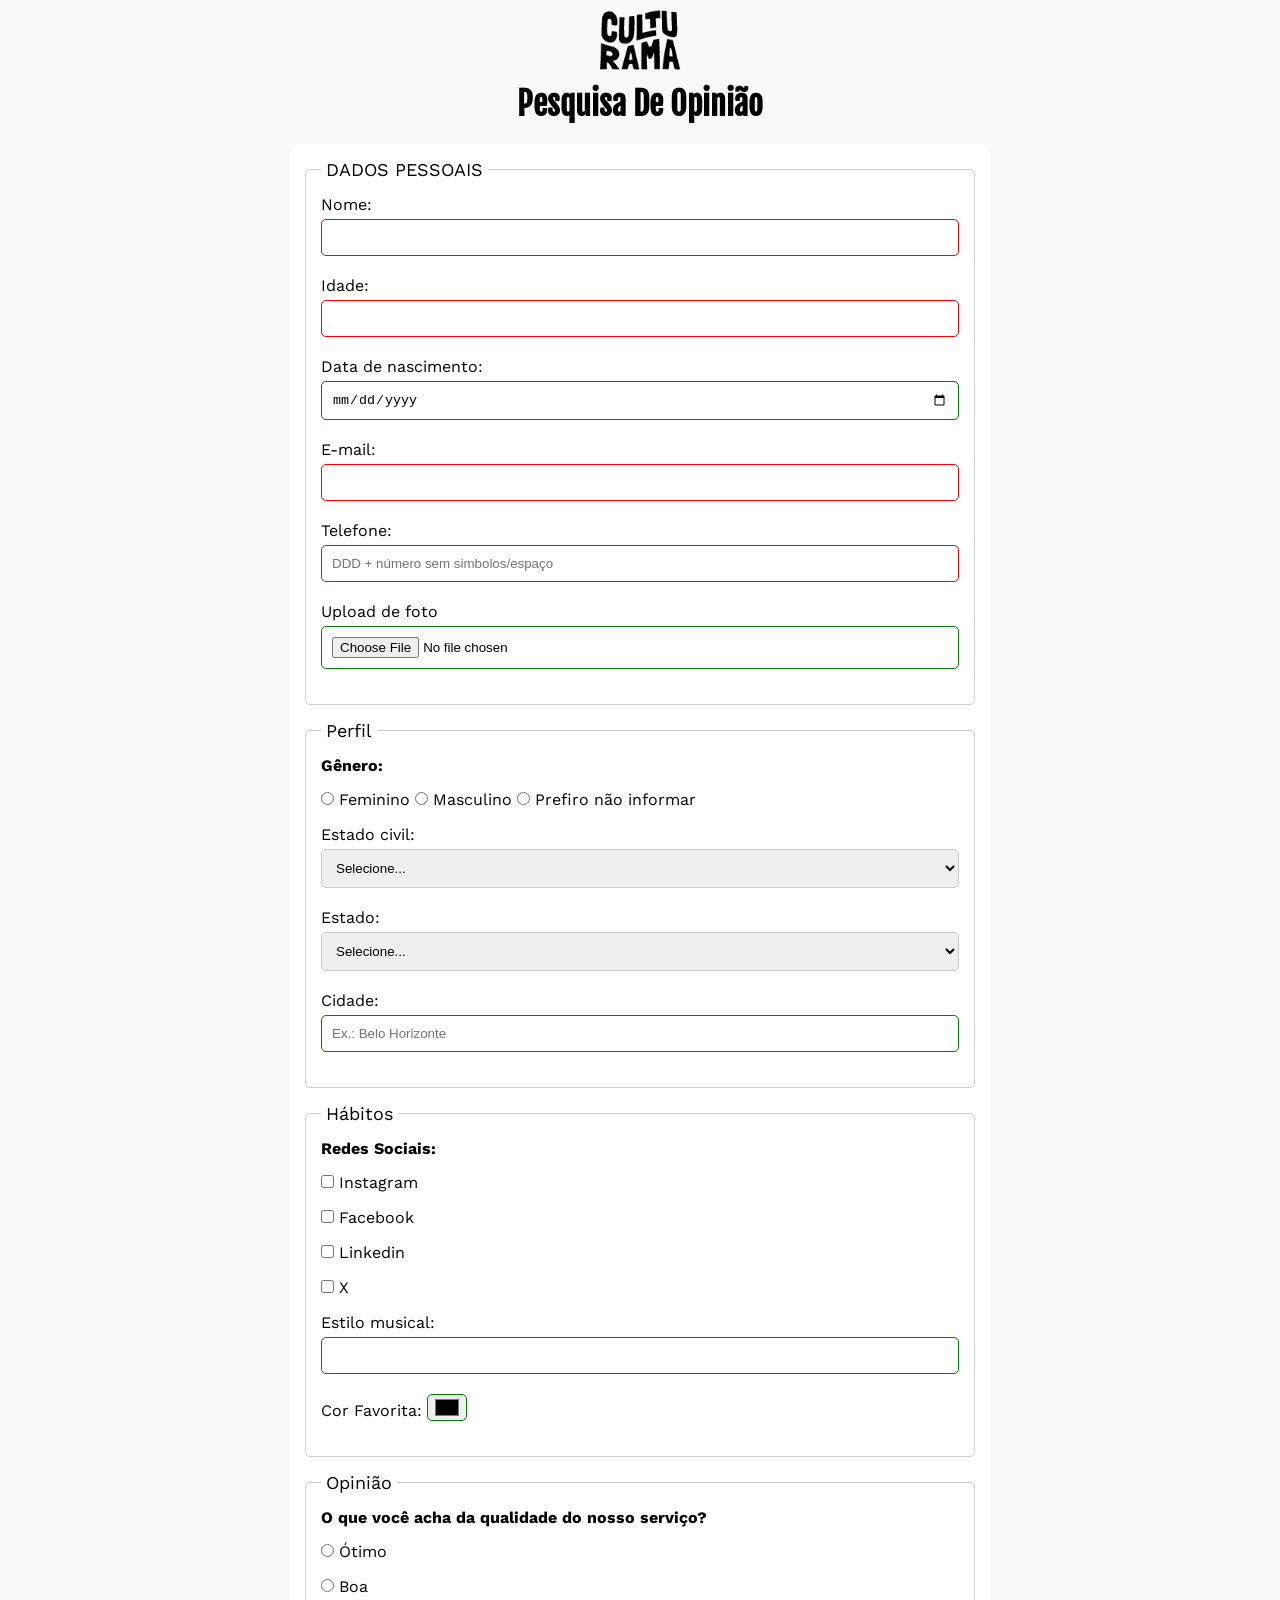
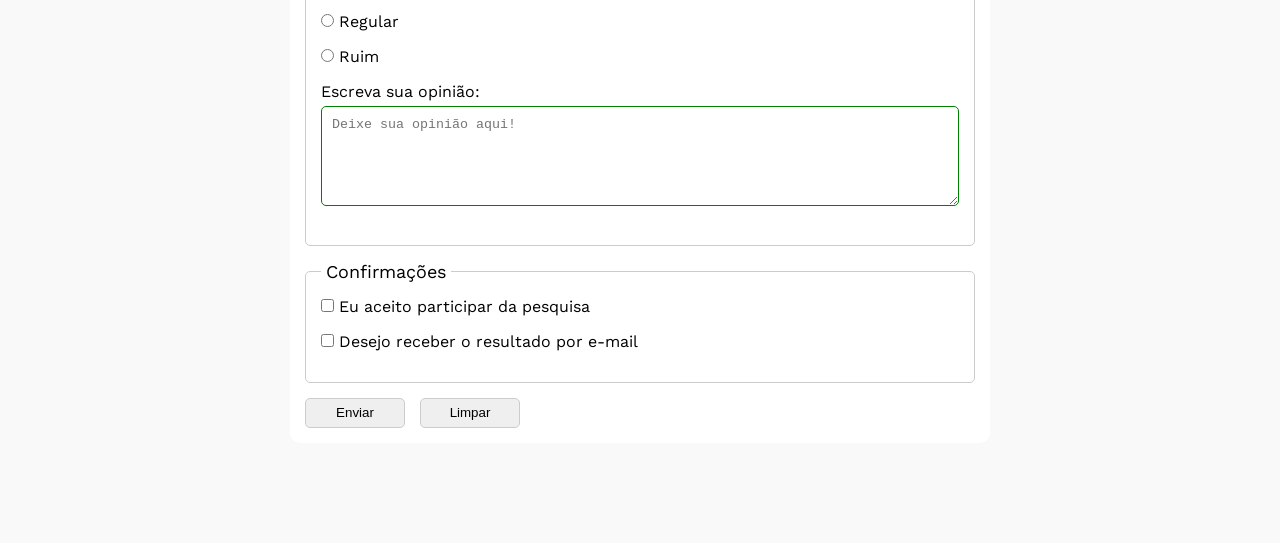
==== index.html @ b34100d3 "adicionando validacoes visuais ao formulario" ====
<!DOCTYPE html>
<html lang="pt-br">

<head>
  <meta charset="UTF-8">
  <meta name="viewport" content="width=device-width, initial-scale=1.0">
  <link rel="stylesheet" href="./css/style.css">
  <link rel="shortcut icon" href="culturama-favico.png" type="image/x-icon">

  <link rel="preconnect" href="https://fonts.googleapis.com">
  <link rel="preconnect" href="https://fonts.gstatic.com" crossorigin>
  <link href="https://fonts.googleapis.com/css2?family=Fjalla+One&family=Work+Sans&display=swap" rel="stylesheet">
  <title>Pesquisa Culturama</title>
</head>

<body>
  <main>
    <header>
      <img src="/img/logo-culturama.png" alt="loco culturama">
      <h1>Pesquisa De Opinião</h1>
    </header>
    <section>

      <form action="#" method="get">
        <!-- Dados Pessoais  -->

        <fieldset>

          <legend>DADOS PESSOAIS</legend>

          <label for="name">Nome:</label>
          <input id="name" type="text" name="userName" required>
          <br>

          <label for="age">Idade:</label>
          <input id="age" type="number" name="useAge" min="12" max="100" required>

          <br>
          <label for="bithDate">Data de nascimento:</label>
          <input id="bithDate" type="date" name="userBithDate">
          <br>

          <label for="email">E-mail:</label>
          <input id="email" type="email" name="userEmail" required>
          <br>

          <label for="phoneNumber">Telefone:</label>
          <input id="phoneNumber" type="tel" name="userPhoneNumber" pattern="[0-9]{11}" placeholder="DDD + número sem simbolos/espaço" required>
          <br>

          <label for="image">Upload de foto</label>
          <input id="image" type="file" accept="image/*" name="userImage">

        </fieldset>

        <!-- Perfil  -->

        <fieldset>
          <legend>Perfil</legend>
          <p>Gênero:</p>
          <input id="fem" type="radio" name="userGender" value="Feminino">
          <label for="fem">Feminino</label>

          <input id="masc" type="radio" name="userGender" value="Masculino">
          <label for="masc">Masculino</label>

          <input id="notInformed" type="radio" name="userGender" value="notInformed">
          <label for="notInformed">Prefiro não informar</label>

          <br>

          <label for="maritalStatus">Estado civil:</label>
          <select id="maritalStatus" name="userMaritalStatus">
            <option value="notInformed">Selecione...</option>
            <option value="solteiro">Solteiro</option>
            <option value="casado">Casado</option>
            <option value="casado">União estável</option>
            <option value="divorciado">Divorciado</option>
          </select>

          <label for="state">Estado:</label>
          <select id="state" name="userState" required>
            <option value="" notInformed>Selecione...</option>
            <option value="acre">Acre</option>
            <option value="alagoas">Alagoas</option>
            <option value="amapa">Amapá</option>
            <option value="amazonas">Amazonas</option>
            <option value="bahia">Bahia</option>
            <option value="ceara">Ceará</option>
            <option value="distritoFederal">Distrito Federal</option>
            <option value="espiritoSanto">Espirito Santo</option>
            <option value="goias">Goiás</option>
            <option value="maranhao">Maranhão</option>
            <option value="matoGrossoDoSul">Mato Grosso do Sul</option>
            <option value="matoGrosso">Mato Grosso</option>
            <option value="minasGerais">Minas Gerais</option>
            <option value="para">Pará</option>
            <option value="paraiba">Paraíba</option>
            <option value="parana">Paraná</option>
            <option value="pernambuco">Pernambuco</option>
            <option value="piaui">Piauí</option>
            <option value="rioDeJaneiro">Rio de Janeiro</option>
            <option value="rioGrandeDoNorte">Rio Grande do Norte</option>
            <option value="rioGrandeDoSul">Rio Grande do Sul</option>
            <option value="rondonia">Rondônia</option>
            <option value="roraima">Roraima</option>
            <option value="santaCatarina">Santa Catarina</option>
            <option value="saoPaulo">São Paulo</option>
            <option value="sergipe">Sergipe</option>
            <option value="tocantins">Tocantins</option>
          </select>
          <br>

          <label for="city">Cidade:</label>
          <input id="city" type="text" name="userCity" autocomplete="address-level2" placeholder="Ex.: Belo Horizonte">

        </fieldset>

        <!-- Hábitos  -->

        <fieldset>
          <legend>Hábitos</legend>
          <p>Redes Sociais:</p>
          <input id="instagram" type="checkbox" name="social" value="instagram">
          <label for="instagram">Instagram</label>
          <br>
          <input id="facebook" type="checkbox" name="social" value="facebook">
          <label for="facebook">Facebook</label>
          <br>
          <input id="linkedin" type="checkbox" name="social" value="linkedin">
          <label for="linkedin">Linkedin</label>
          <br>
          <input id="x" type="checkbox" name="social" value="x">
          <label for="x">X</label>
          <br>
          <label for="musicStyle">Estilo musical:</label>
          <input id="musicStyle" list="styleTypes" type="text" name="UserMusicStyle">
          <datalist id="styleTypes">
            <option value="Rock">
            <option value="Pop">
            <option value="Samba">
            <option value="Sertanejo">
          </datalist>
          <br>
          <label for="favoriteColor">Cor Favorita:</label>
          <input id="favoriteColor" type="color" name="UserFavoriteColor">
          <br>
        </fieldset>

        <!-- Opinião  -->

        <fieldset>
          <legend>Opinião</legend>
          <p id="pergunta">O que você acha da qualidade do nosso serviço?</p>
          <input type="radio" name="userSatisfaction" id="otimo" value="otimo">
          <label for="otimo">Ótimo</label>
          <br>
          <input type="radio" name="userSatisfaction" id="boa" value="boa">
          <label for="boa">Boa</label>
          <br>
          <input type="radio" name="userSatisfaction" id="regular" value="regular">
          <label for="regular">Regular</label>
          <br>
          <input type="radio" name="userSatisfaction" id="ruim" value="ruim">
          <label for="ruim">Ruim</label>
          <br>

          <label for="comment">Escreva sua opinião:</label>
          <br>
          <textarea name="userComment" id="comment" placeholder="Deixe sua opinião aqui!"></textarea>
        </fieldset>

        <fieldset>
          <legend>Confirmações</legend>

          <input type="checkbox" name="userLgpd" id="userLgpdTerm" value="accept" required>
          <label for="userLgpdTerm">Eu aceito participar da pesquisa</label>
          <br>
          <input type="checkbox" name="userGetResult" id="getResult" value="accept">
          <label for="getResult">Desejo receber o resultado por e-mail</label>
        </fieldset>


        <button type="submit">Enviar</button>
        <button type="reset">Limpar</button>

      </form>
    </section>

  </main>

</body>

</html>
---- css/style.css ----
* {
  margin: 0;
  padding: 0;
  box-sizing: border-box;
}

body {
  background-color: #f9f9f9;
  font-family: "Work Sans", sans-serif;
}

main {
  width: 100%;
  max-width: 700px;
  margin: 0 auto;
}

header {
  text-align: center;
  margin-bottom: 20px;
}

img {
  width: 100px;
}

h1 {
  font-family: "Fjalla One", sans-serif;
}

form {
  background-color: #ffffff;
  padding: 15px;
  border-radius: 10px;
  margin-bottom: 100px;
}

fieldset {
  padding: 15px;
  border: 1px solid #cccccc;
  border-radius: 5px;
  margin-bottom: 15px;
}

legend {
  font-width: bold;
  font-size: 18px;
  padding: 0 5px;
}

label {
  display: inline-block;
  margin-bottom: 5px;
}

p {
  margin-bottom: 15px;
  font-weight: bold;
}

input,
select,
textarea {
  width: 100%;
  padding: 10px;
  margin-bottom: 20px;
  border: 1px solid #cccccc;
  border-radius: 5px;
}

textarea {
  min-height: 100px;
}

input[type="radio"], /* especificando qu esses inputs não ocupam 100% da tela */
input[type="checkbox"] {
  width: auto;
}

input[type="color"] {
  width: 40px;
  padding: 0 5px;
}

input:invalid,
label:invalid,
textarea:invalid {
  border-color: red;
}

input:valid,
label:valid,
textarea:valid {
  border-color: green;
}

button {
  width: 100px;
  height: 30px;
  margin-right: 10px;
  border-color: #ffffff;
  border: 1px solid #cccccc;
  border-radius: 5px;
  cursor: pointer;
}

button[type="submit"]:hover {
  background-color: green;
  color: #ffffff;
}

button[type="reset"]:hover {
  background-color: red;
  color: #ffffff;
}
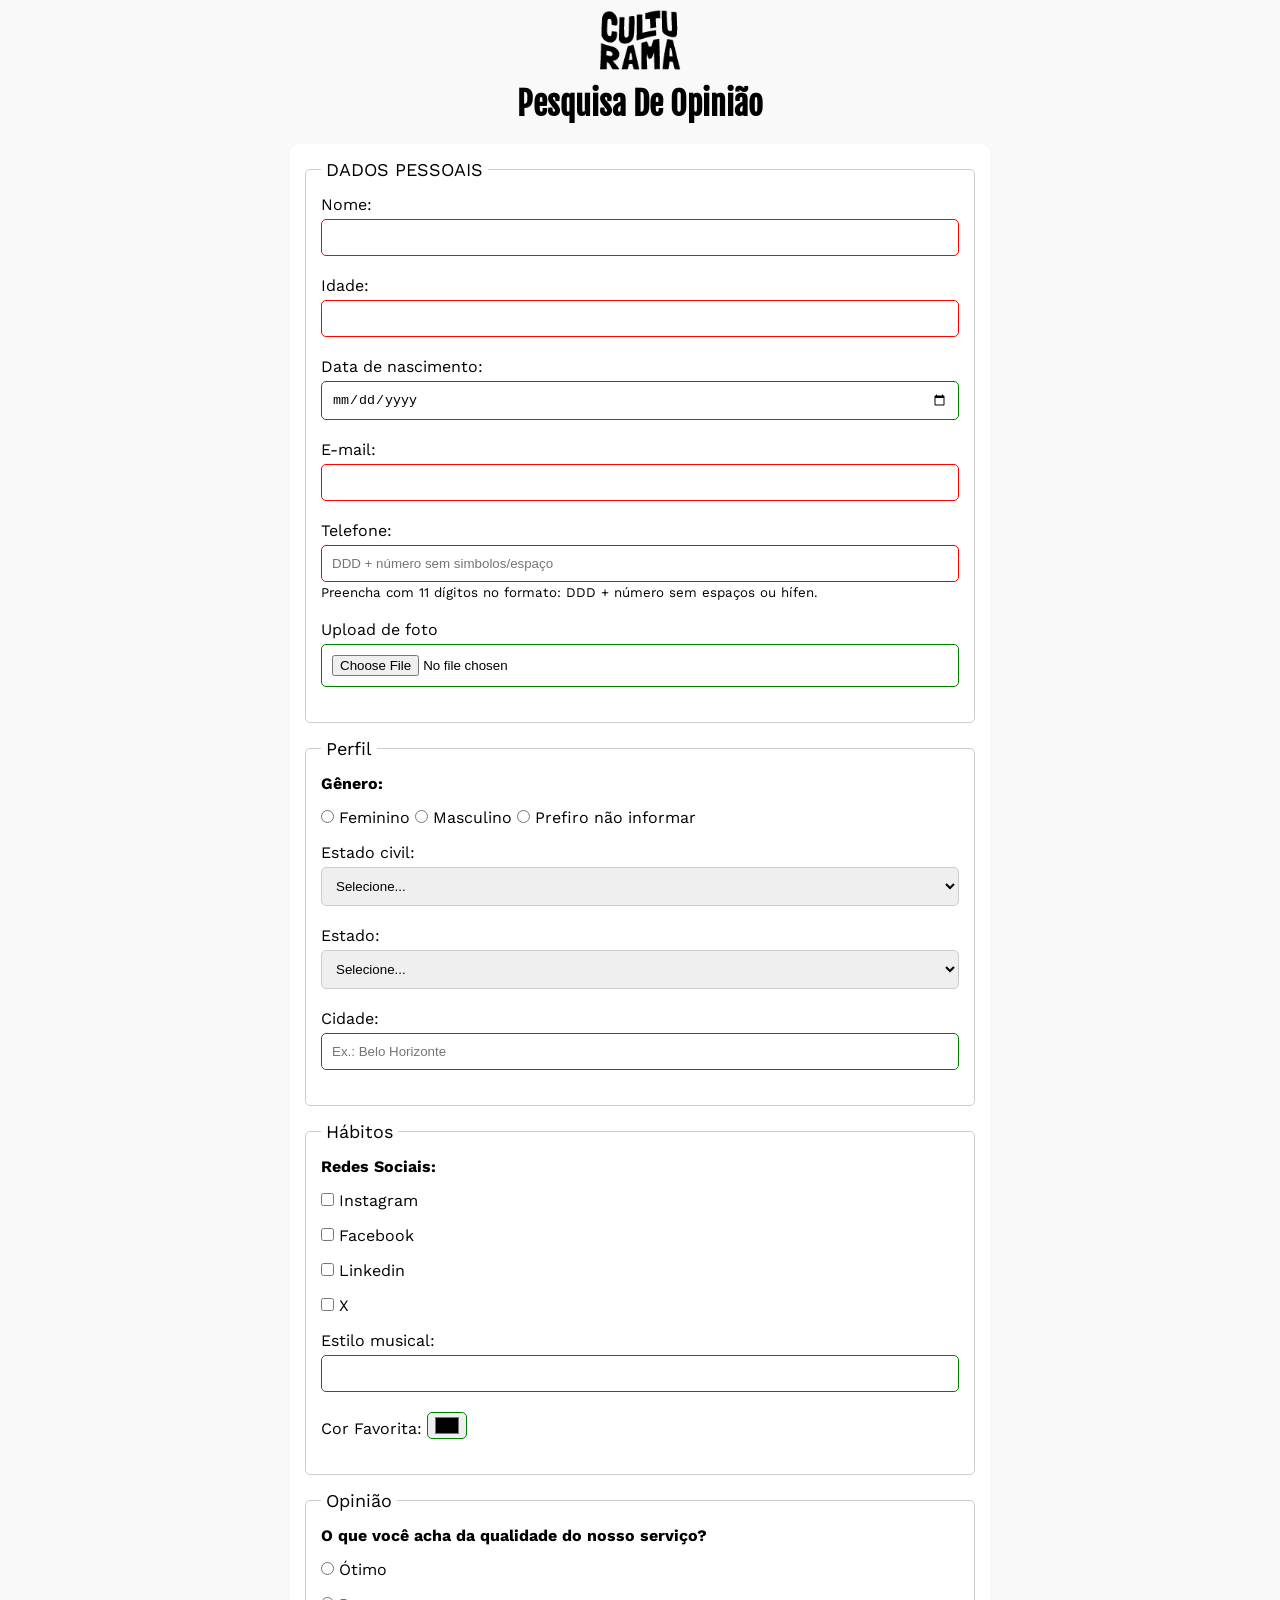
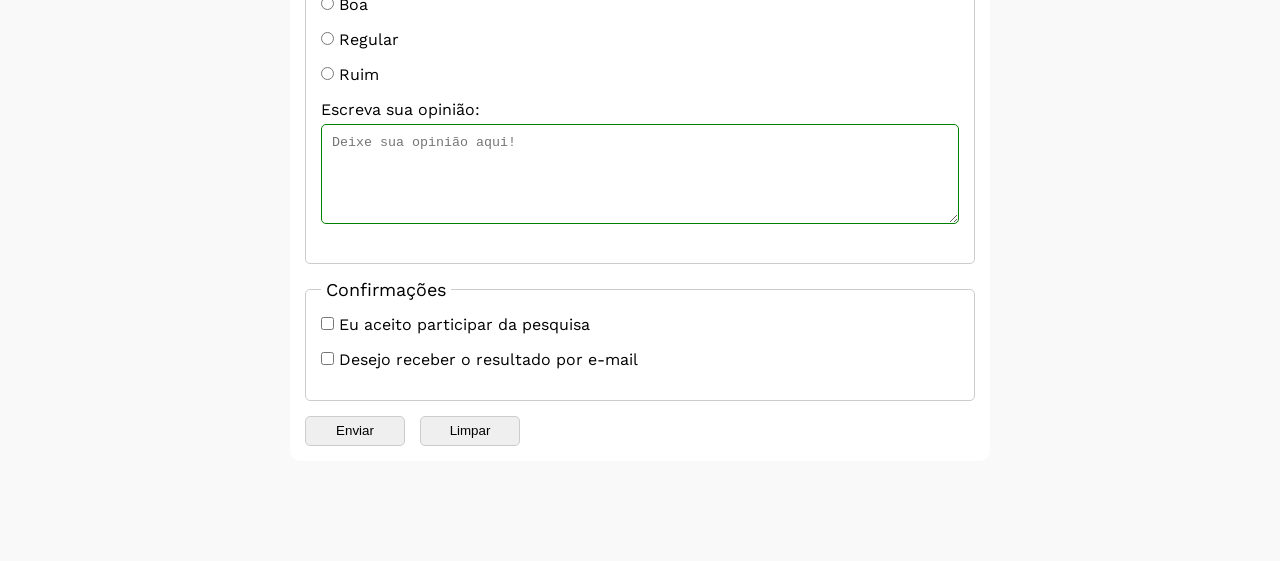
==== commit 01fb559a: "Adiciona aria ao compo telefone" ====
--- a/index.html
+++ b/index.html
@@ -16,12 +16,12 @@
 <body>
   <main>
     <header>
-      <img src="/img/logo-culturama.png" alt="loco culturama">
+      <img src="./img/logo-culturama.png" alt="logo culturama">
       <h1>Pesquisa De Opinião</h1>
     </header>
     <section>
 
-      <form action="#" method="get">
+      <form action="sucesso.html" method="get">
         <!-- Dados Pessoais  -->
 
         <fieldset>
@@ -45,7 +45,8 @@
           <br>
 
           <label for="phoneNumber">Telefone:</label>
-          <input id="phoneNumber" type="tel" name="userPhoneNumber" pattern="[0-9]{11}" placeholder="DDD + número sem simbolos/espaço" required>
+          <input id="phoneNumber" type="tel" name="userPhoneNumber" pattern="[0-9]{11}" placeholder="DDD + número sem simbolos/espaço" required aria-describedby="phoneHelp">
+          <small id="phoneHelp">Preencha com 11 dígitos no formato: DDD + número sem espaços ou hífen.</small>
           <br>
 
           <label for="image">Upload de foto</label>
--- a/css/style.css
+++ b/css/style.css
@@ -26,6 +26,7 @@
 
 h1 {
   font-family: "Fjalla One", sans-serif;
+  text-align: center;
 }
 
 form {
@@ -53,6 +54,16 @@
   margin-bottom: 5px;
 }
 
+input[type="tel"] {
+  /* Remove o margin-b somente neste input */
+  margin-bottom: 0;
+}
+
+small {
+  margin-bottom: 20px;
+  display: inline-block;
+}
+
 p {
   margin-bottom: 15px;
   font-weight: bold;
@@ -72,7 +83,7 @@
   min-height: 100px;
 }
 
-input[type="radio"], /* especificando qu esses inputs não ocupam 100% da tela */
+input[type="radio"], /* especificando que esses inputs não ocupam 100% da tela */
 input[type="checkbox"] {
   width: auto;
 }
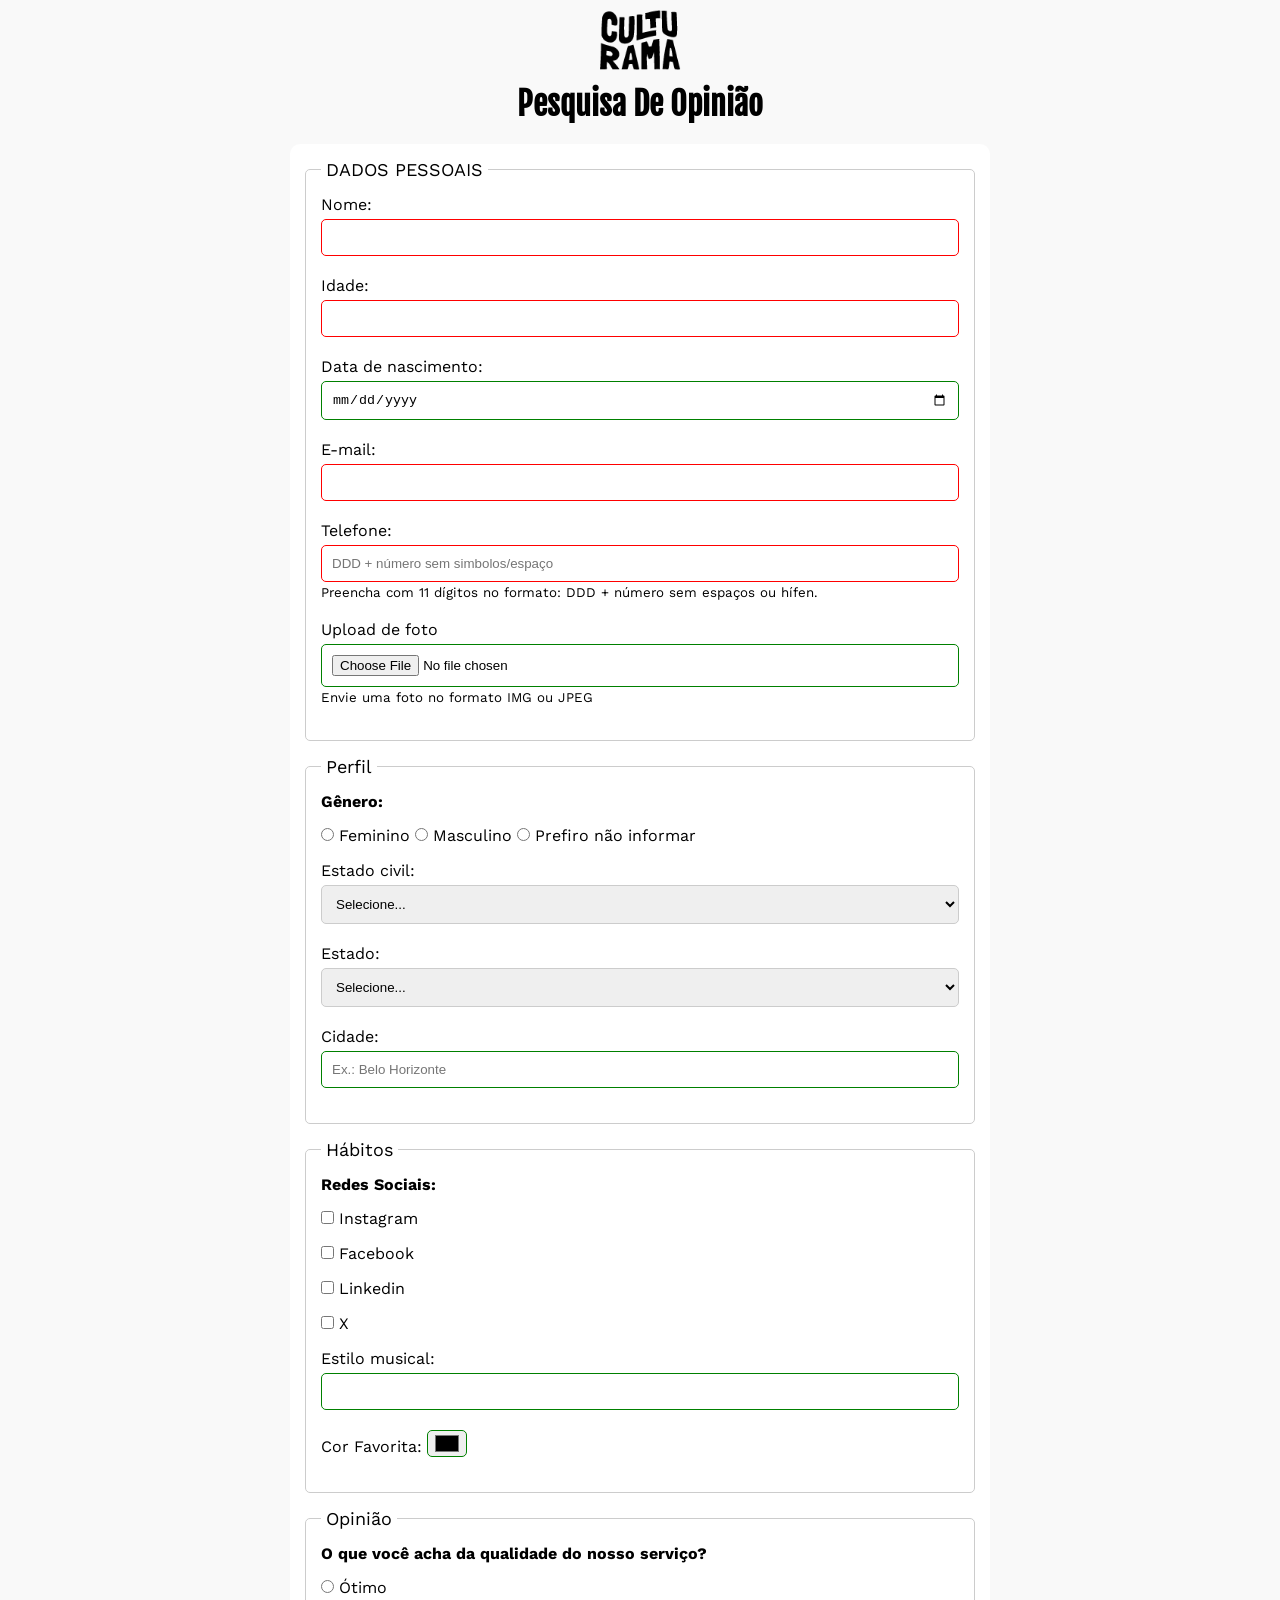
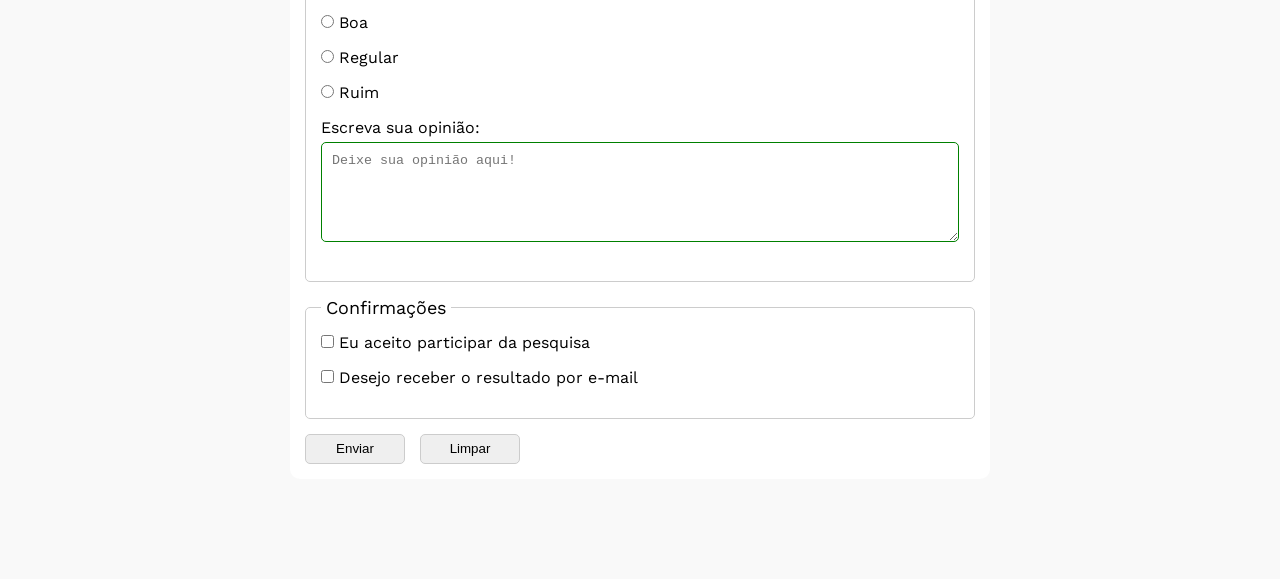
==== commit 37aa59be: "Adiciona aria ao compo upload de foto" ====
--- a/index.html
+++ b/index.html
@@ -50,8 +50,8 @@
           <br>
 
           <label for="image">Upload de foto</label>
-          <input id="image" type="file" accept="image/*" name="userImage">
-
+          <input id="image" type="file" accept="image/*" name="userImage" aria-describedby="imageHelp">
+          <small id="imageHelp">Envie uma foto no formato IMG ou JPEG</small>
         </fieldset>
 
         <!-- Perfil  -->
--- a/css/style.css
+++ b/css/style.css
@@ -54,7 +54,8 @@
   margin-bottom: 5px;
 }
 
-input[type="tel"] {
+input[type="tel"],
+input[type="file"] {
   /* Remove o margin-b somente neste input */
   margin-bottom: 0;
 }
